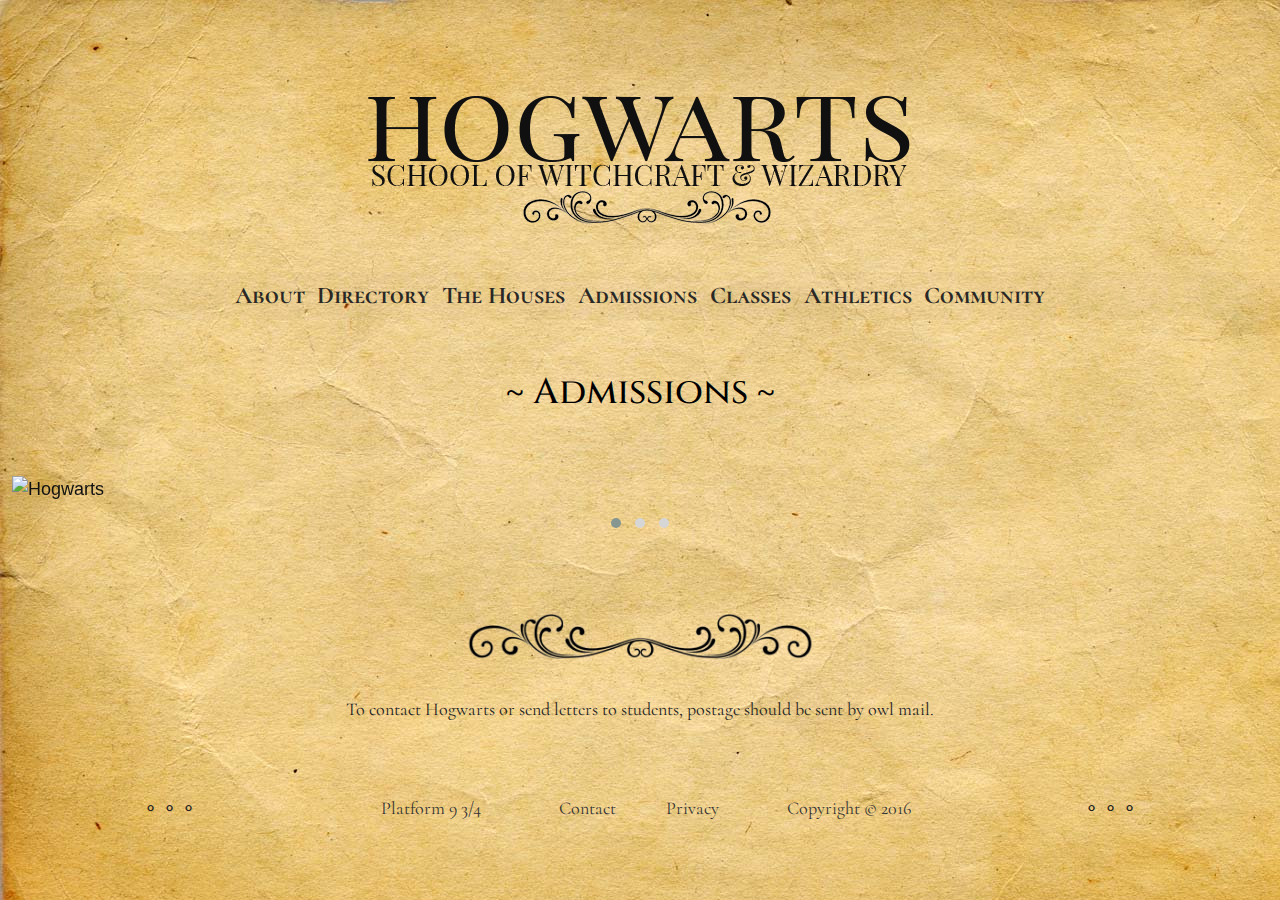
==== admissions.html @ 5a40ddf2 "Add files via upload" ====
<!DOCTYPE html>

<html lang="en">
<head>
  <!-- metadata -->
  <meta charset="utf-8">
  <meta name="viewport" content="width=device-width, initial-scale=1">

  <!-- page title -->
  <title>Hogwarts: Admissions</title>

  <!-- styles -->
  <link rel="stylesheet" href="css/odin-0.10.2.css">
  <link rel="stylesheet" href="css/main.css">
  <link rel="stylesheet" href="css/normalize.css">
  <link rel="stylesheet" href="css/owl.carousel.min.css">
  <link rel="stylesheet" href="css/owl.theme.default.min.css">
  <link href="https://fonts.googleapis.com/css?family=Cinzel|Cormorant|Cormorant+SC" rel="stylesheet">

  <style>
  body {
      background-image: url("img/parchment.jpg");
      background-color: #cccccc;
      background-attachment: fixed;
  }
  </style>

</head>

<body>

  <!-- start making your grid here -->
  <header>
    <div class="row">
      <div class="col-sm-12">
        <h1><a href="index.html"><img class="center" src="img/logo.png" alt="Hogwarts Logo"></a></h1>
      </div>
    </div>

    <div>
      <nav class="navbar center-horizontal navbar-slideout-md">
         <button class="menu-toggle" aria-label="Toggle navigation">&#9776;</button>

         <div class="navbar-menu">
           <a class="slideout-brand" href="#"></a>
           <button class="menu-dismiss" aria-label="Dismiss navigation">&times;</button>

           <ul>
             <li><a href="about.html">About</a></li>
             <li><a href="directory.html">Directory</a></li>
             <li><a href="houses.html">The Houses</a></li>
             <li><a href="#">Admissions</a></li>
             <li><a href="#">Classes</a></li>
             <li><a href="#">Athletics</a></li>
             <li><a href="#">Community</a></li>
           </ul>
         </div>
       </nav>
     </div>
  </header>

<main>

  <div class="row">
    <div class="col-sm-12">
      <h1>~ Admissions ~</h1>
    </div>
  </div>

  <div class="row hide-sm-down">
    <div class="col-sm-12">
      <div class="owl-carousel">
        <div class="item"><img src="img.jpg" alt="Hogwarts"></div>
        <div class="item"><img src="img/.jpg" alt="Student Being Sorted"></div>
        <div class="item"><img src="img/.jpg" alt="Headmaster Dumbledore's Office"></div>

      </div>
    </div>
  </div>

  <div class="row">
    <div class="col-sm-12">
    </div>
  </div>

  
</main>

<footer>

  <div class="row">
    <div class="col-sm-12">
    </div>

    <div class="col-sm-12">
      <img class="center resize" src="img/line.png" alt="Decorative Divider"
    </div>

  </div>

  <div class="row">
    <div class="col-sm-12">
      <p>To contact Hogwarts or send letters to students, postage should be sent by owl mail.</p>

    </div>
  </div>

  <div class="row">
    <div class="col-sm-12 col-md-3">
      <p> ⚬   ⚬   ⚬</p>
    </div>

    <div class="col-sm-12 col-md-2">
      <a href="#"><p class="heavy">Platform 9 3/4</p></a>
    </div>

    <div class="col-sm-12 col-md-1">
      <a href="#"><p class="heavy">Contact</p></a>
    </div>

    <div class="col-sm-12 col-md-1">
      <a href="#"><p class="heavy">Privacy</p></a>
    </div>

    <div class="col-sm-12 col-md-2">
      <p class="heavy">Copyright &copy; 2016</p>
    </div>

    <div class="col-sm-12 col-md-3">
      <p> ⚬   ⚬   ⚬</p>
    </div>
  </div>


</footer>

  <!-- include any javascript below this line -->
  <script src="https://code.jquery.com/jquery-2.2.4.js"></script>
  <script src="js/odin-0.7.1.js"></script>
  <script src="js/owl.carousel.min.js"></script>

  <script>
  $(document).ready(function() {
    $('.owl-carousel').owlCarousel({
        autoplay: true,
        autoplayTimeout: 4000,
        autoplayHoverPause: true,
        items : 1,
        loop : true,
        margin : 10,
        nav : false,
        dots: true
    })
   })
  </script>

</body>
</html>
---- css/odin-0.10.2.css ----
/*! odin-0.10.1.css | MIT License | https://github.com/joncoop/odin */
/* ==========================================================================
   Resets
   ========================================================================== */
/**
 * Set box-sizing to border-box for all elements.
 *
 * Technique from:
 * https://css-tricks.com/box-sizing/
 */
html, body {
  box-sizing: border-box;
  height: 100%;
}

*, *:before, *:after {
  box-sizing: inherit;
  /*  */
}

/**
 * Remove the margin on the body.
 */
body {
  margin: 0;
}

/* ==========================================================================
   The Grid
   ========================================================================== */
/**
 * The grid is based upon rows using flexbox.
 */
.row {
  display: flex;
  flex-direction: row;
  flex-wrap: wrap;
}

/**
 * Apply default stying to all elements in a row.
 *
 * This is a bit hackish. I'm assuming only columns will be direct decendants
 * of a row. This syntax just saves some typing.
 */
.row > * {
  padding: 12px;
  position: relative;
  width: 100%;
  /* why is this here? */
}

/**
 * Allow for gutters between columns to be adjusted.
 */
.row.gutter-default > * {
  padding: 12px;
}

.row.gutter-double > * {
  padding: 24px;
}

.row.gutter-none > * {
  padding: 0;
}

/**
 * Base column classes.
 */
.col-xs-1 {
  width: 8.333333%;
}

.col-xs-2 {
  width: 16.666666%;
}

.col-xs-3 {
  width: 25%;
}

.col-xs-4 {
  width: 33.333333%;
}

.col-xs-5 {
  width: 41.666666%;
}

.col-xs-6 {
  width: 50%;
}

.col-xs-7 {
  width: 58.333333%;
}

.col-xs-8 {
  width: 66.666666%;
}

.col-xs-9 {
  width: 75%;
}

.col-xs-10 {
  width: 83.333333%;
}

.col-xs-11 {
  width: 91.666666%;
}

.col-xs-12 {
  width: 100%;
}

/**
 * Responsive column classes for small viewports and up.
 */
@media (min-width: 480px) {
  .col-sm-1 {
    width: 8.333333%;
  }

  .col-sm-2 {
    width: 16.666666%;
  }

  .col-sm-3 {
    width: 25%;
  }

  .col-sm-4 {
    width: 33.333333%;
  }

  .col-sm-5 {
    width: 41.666666%;
  }

  .col-sm-6 {
    width: 50%;
  }

  .col-sm-7 {
    width: 58.333333%;
  }

  .col-sm-8 {
    width: 66.666666%;
  }

  .col-sm-9 {
    width: 75%;
  }

  .col-sm-10 {
    width: 83.333333%;
  }

  .col-sm-11 {
    width: 91.666666%;
  }

  .col-sm-12 {
    width: 100%;
  }
}
/**
 * Responsive column classes for medium viewports and up.
 */
@media (min-width: 720px) {
  .col-md-1 {
    width: 8.333333%;
  }

  .col-md-2 {
    width: 16.666666%;
  }

  .col-md-3 {
    width: 25%;
  }

  .col-md-4 {
    width: 33.333333%;
  }

  .col-md-5 {
    width: 41.666666%;
  }

  .col-md-6 {
    width: 50%;
  }

  .col-md-7 {
    width: 58.333333%;
  }

  .col-md-8 {
    width: 66.666666%;
  }

  .col-md-9 {
    width: 75%;
  }

  .col-md-10 {
    width: 83.333333%;
  }

  .col-md-11 {
    width: 91.666666%;
  }

  .col-md-12 {
    width: 100%;
  }
}
/**
 * Responsive column classes for large viewports and up.
 */
@media (min-width: 960px) {
  .col-lg-1 {
    width: 8.333333%;
  }

  .col-lg-2 {
    width: 16.666666%;
  }

  .col-lg-3 {
    width: 25%;
  }

  .col-lg-4 {
    width: 33.333333%;
  }

  .col-lg-5 {
    width: 41.666666%;
  }

  .col-lg-6 {
    width: 50%;
  }

  .col-lg-7 {
    width: 58.333333%;
  }

  .col-lg-8 {
    width: 66.666666%;
  }

  .col-lg-9 {
    width: 75%;
  }

  .col-lg-10 {
    width: 83.333333%;
  }

  .col-lg-11 {
    width: 91.666666%;
  }

  .col-lg-12 {
    width: 100%;
  }
}
/**
 * Reverse the order of columns within a row.
 */
.reverse {
  flex-direction: row-reverse;
  flex-wrap: wrap-reverse;
}

@media (max-width: 479px) {
  .reverse-xs {
    flex-direction: row-reverse;
    flex-wrap: wrap-reverse;
  }
}
@media (min-width: 480px) and (max-width: 719px) {
  .reverse-sm {
    flex-direction: row-reverse;
    flex-wrap: wrap-reverse;
  }
}
@media (min-width: 720px) and (max-width: 959px) {
  .reverse-md {
    flex-direction: row-reverse;
    flex-wrap: wrap-reverse;
  }
}
@media (min-width: 960px) {
  .reverse-lg {
    flex-direction: row-reverse;
    flex-wrap: wrap-reverse;
  }
}
/**
 * The .show-gridlines class can be applied to the body or any other element
 * that contains rows. Gridlines aren't intended to be applied to final layouts,
 * but they can be quite useful when creating the initial grid or debugging.
 */
.show-gridlines .row > * {
  border: 1px solid #bbb;
}

/* ==========================================================================
   Containers
   ========================================================================== */
/**
* Center container classes and give a little paddinn on the sides to keep
* content from touching the edge of small screens.
*/
.container-sm,
.container-md,
.container-lg,
.container-xl {
  margin: 0 auto;
  padding: 0 0.6rem;
}

/**
 * Fluid containers expand to the max-width if space is available. Otherwise,
 * they expand to the browser width.
 *
 * TODO: Create fixed-width responsive containers that snap to viewport
 *       breakpoints.
 */
.container-sm {
  max-width: 480px;
}

.container-md {
  max-width: 720px;
}

.container-lg {
  max-width: 960px;
}

.container-xl {
  max-width: 1200px;
}

/* ==========================================================================
   Navbar
   ========================================================================== */
.navbar {
  align-items: center;
  background-color: #d8dde2;
  display: flex;
  height: 3.0rem;
  justify-content: space-between;
  padding: 0.4rem;
}

.navbar-menu {
  display: flex;
  position: relative;
  z-index: 998;
  /* make sure the menu stays in front of all other content */
}

.navbar-spread {
  display: block;
  justify-content: space-around;
}

.navbar-spread .navbar-menu {
  display: block;
}

.navbar-spread .navbar-menu ul {
  display: flex;
  justify-content: space-around;
}

.navbar ul {
  display: flex;
  list-style: none;
  margin: 0;
  padding: 0;
}

.navbar li {
  padding: 0.4rem;
}

.navbar a:link,
.navbar a:visited {
  text-decoration: none;
}

.navbar a:hover,
.navbar a:active {
  text-decoration: underline;
}

.navbar-brand {
  color: #0f1113;
  font-size: 2.0rem;
  font-weight: 500;
  margin: 0 auto 0 0;
}

.menu-toggle {
  background-color: transparent;
  border: none;
  display: block;
  /* http://stackoverflow.com/questions/29930933/absolute-positioned-item-in-a-flex-container-still-gets-considered-as-item-in-ie */
  margin: 0 0.2rem 0 auto;
  padding: 0.2rem;
}

.menu-dismiss {
  background-color: transparent;
  border: none;
  color: #3a444e;
  display: block;
  font-size: 24px;
  margin: 0.2rem;
  right: 0;
  padding: 0.2rem;
  position: absolute;
  top: 0;
  z-index: 999;
  /* make sure this is higher than the navbar-menu */
}

.navbar-slideout .navbar-menu,
.navbar-slideout-xs .navbar-menu,
.navbar-slideout-sm .navbar-menu,
.navbar-slideout-md .navbar-menu,
.navbar-slideout-lg .navbar-menu,
.navbar-slideout-xl .navbar-menu {
  background-color: #d8dde2;
  display: block;
  height: 100%;
  left: -280px;
  opacity: 0.96;
  overflow: auto;
  position: fixed;
  top: 0;
  transition: 0.4s;
  width: 280px;
}

.navbar-slideout .navbar-menu ul,
.navbar-slideout-xs .navbar-menu ul,
.navbar-slideout-sm .navbar-menu ul,
.navbar-slideout-md .navbar-menu ul,
.navbar-slideout-lg .navbar-menu ul,
.navbar-slideout-xl .navbar-menu ul {
  flex-direction: column;
}

.navbar-slideout .menu-shown,
.navbar-slideout-xs .menu-shown,
.navbar-slideout-sm .menu-shown,
.navbar-slideout-md .menu-shown,
.navbar-slideout-lg .menu-shown,
.navbar-slideout-xl .menu-shown {
  left: 0;
  transition: 0.4s;
}

@media (min-width: 480px) {
  .navbar-slideout-sm .navbar-menu {
    background-color: transparent;
    height: auto;
    overflow: auto;
    position: static;
    width: auto;
  }

  .navbar-slideout-sm .navbar-menu ul {
    flex-direction: row;
  }

  .navbar-slideout-sm .menu-dismiss,
  .navbar-slideout-sm .menu-toggle {
    display: none;
  }
}
@media (min-width: 720px) {
  .navbar-slideout-md .navbar-menu {
    background-color: transparent;
    height: auto;
    overflow: auto;
    position: static;
    width: auto;
  }

  .navbar-slideout-md .navbar-menu ul {
    flex-direction: row;
  }

  .navbar-slideout-md .menu-dismiss,
  .navbar-slideout-md .menu-toggle {
    display: none;
  }
}
@media (min-width: 960px) {
  .navbar-slideout-lg .navbar-menu {
    background-color: transparent;
    height: auto;
    overflow: auto;
    position: static;
    width: auto;
  }

  .navbar-slideout-lg .navbar-menu ul {
    flex-direction: row;
  }

  .navbar-slideout-lg .menu-dismiss,
  .navbar-slideout-lg .menu-toggle {
    display: none;
  }
}
/* ==========================================================================
   Positioning
   ========================================================================== */
/**
 * Utilities for horizontally and vertically centering elements.
 */
.center-vertical,
.center-horizontal,
.push-left,
.push-right {
  display: flex;
}

.center-vertical {
  align-items: center;
}

.center-horizontal {
  justify-content: center;
}

/**
 * Push element to the right or left edge of other elements.
 */
.push-left {
  justify-content: flex-start;
}

.push-right {
  justify-content: flex-end;
}

/**
 * Position elements in the corners of other elements.
 */
.upper-left,
.upper-right,
.lower-right,
.lower-left {
  position: absolute;
}

.upper-left,
.gutter-default .upper-left {
  top: 12px;
  left: 12px;
}

.gutter-double .upper-left {
  top: 24px;
  left: 24px;
}

.gutter-none .upper-left {
  top: 0;
  left: 0;
}

.upper-right,
.gutter-default .upper-right {
  top: 12px;
  right: 12px;
}

.gutter-double .upper-right {
  top: 24px;
  right: 24px;
}

.gutter-none .upper-right {
  top: 0;
  right: 0;
}

.lower-right,
.gutter-default .lower-right {
  bottom: 12px;
  right: 12px;
}

.gutter-double .lower-right {
  bottom: 24px;
  right: 24px;
}

.gutter-none .lower-right {
  bottom: 0;
  right: 0;
}

.lower-left,
.gutter-default .lower-left {
  bottom: 12px;
  left: 12px;
}

.gutter-double .lower-left {
  bottom: 24px;
  left: 24px;
}

.gutter-none .lower-left {
  bottom: 0;
  left: 0;
}

/**
 * Utility classes for quicly applying floats to elements.
 */
.right {
  float: right;
  margin-left: 1.2rem;
  margin-bottom: 1.2rem;
}

.left {
  float: left;
  margin-right: 1.2rem;
  margin-bottom: 1.2rem;
}

.clear {
  clear: both;
}

/**
 * Center inline elements such as images.
 */
.center {
  display: block;
  margin: 0 auto;
}

/**
 * Text alignment utilities.
 */
.text-left {
  text-align: left;
}

.text-right {
  text-align: right;
}

.text-center {
  text-align: center;
}

.text-justify {
  text-align: justify;
}

/* ==========================================================================
   Responsive Utilities
   ========================================================================== */
/**
 * Images, iframes, and video elements are responsive by default.
 *
 * TODO: Write classes that constrain responsive video and iframes to a fixed
 *       aspect ratio.
 */
img,
iframe,
video {
  max-width: 100%;
}

/**
 * Hide content based on viewport
 *
 * The .hidden-*-down classes hide the element when the viewport is at the given
 * breakpoint or smaller. For example, .hidden-sm-down hides an element on small,
 * and extra-small viewports.
 *
 * The .hidden-*-up classes hide the element when the viewport is at the given
 * breakpoint or wider.
 */
@media (max-width: 479px) {
  .hide-xs-down {
    display: none;
  }
}
@media (max-width: 719px) {
  .hide-sm-down {
    display: none;
  }
}
@media (max-width: 959px) {
  .hide-md-down {
    display: none;
  }
}
@media (min-width: 480px) {
  .hide-sm-up {
    display: none;
  }
}
@media (min-width: 720px) {
  .hide-md-up {
    display: none;
  }
}
@media (min-width: 960px) {
  .hide-lg-up {
    display: none;
  }
}
/* ==========================================================================
   Typography
   ========================================================================== */
/**
 * Apply default body styles.
 */
body {
  background-color: #fdfdfd;
  color: #111;
  font-family: "Helvetica Neue", Helvetica, Arial, sans-serif;
  font-size: 18px;
  font-weight: 400;
  line-height: 1.5;
}

/**
 * Apply default heading styles.
 */
h1,
h2,
h3,
h4,
h5,
h6 {
  color: #3a444e;
  font-weight: 500;
  margin-top: 0rem;
}

h1 {
  font-size: 4.0rem;
  line-height: 4.5rem;
  margin-bottom: 1.5rem;
}

h2 {
  font-size: 2.555rem;
  line-height: 3.25rem;
  margin-bottom: 1.75rem;
}

h3 {
  font-size: 2.0rem;
  line-height: 2.5rem;
  margin-bottom: 1.5rem;
}

h4 {
  font-size: 1.555rem;
  line-height: 2.0rem;
  margin-bottom: 1.0rem;
}

h5 {
  font-size: 1.333rem;
  line-height: 1.75rem;
  margin-bottom: 1.25rem;
}

h6 {
  font-size: 1.111rem;
  line-height: 1.75rem;
  margin-bottom: 1.25rem;
}

/**
 * Set vertical spacing for non-heading text elements.
 */
p,
ul,
ol,
pre,
table,
blockquote {
  margin-top: 0rem;
  margin-bottom: 1.5rem;
}

ul ul,
ol ol,
ul ol,
ol ul {
  margin-top: 0rem;
  margin-bottom: 0rem;
}

sub,
sup {
  line-height: 0;
  position: relative;
  vertical-align: baseline;
}

sup {
  top: -0.5em;
}

sub {
  bottom: -0.25em;
}

/**
 * Make sure list indentation is consistent with other spacing.
 */
ol,
ul {
  margin-left: 18.0045px;
  padding-left: 24px;
}

/**
 * Style blockquotes and citations.
 */
blockquote {
  border-left: 6px solid #d8dde2;
  font-size: 1.333rem;
  line-height: 1.75rem;
  margin-left: 24px;
  padding-left: 12px;
}

blockquote p:last-of-type {
  margin-bottom: 0.5rem;
}

blockquote cite {
  color: #678;
  display: block;
  font-size: 1.0rem;
  font-style: italic;
}

blockquote cite::before {
  content: "\2014 ";
  margin-right: 0.4rem;
  white-space: pre;
}

/**
 * Make the weight of bold text relative to the base font-weight.
 *
 * In all likelihood this has no effect, but it might if a very light base
 * font-weight is used.
 */
b,
strong {
  font-weight: bolder;
}

/**
 * Make sure small text is rendered the same in all browsers.
 */
small {
  font-size: 80%;
}

/**
 * Set the highlight color.
 */
mark {
  background-color: #ff8;
}

/**
 * Get the code and code-like elements.
 */
code,
kbd,
samp {
  color: #678;
  font-family: monospace;
  font-size: 1.0em;
}

/**
 * Utilities for de-emphasizing text.
 */
.light {
  color: #678;
}

/* ==========================================================================
   Images
   ========================================================================== */
/**
 * Remove the border on linked images in IE.
 */
img {
  border-style: none;
}

/**
 * Helper classes allow for rounded and circle images.
 *
 * These image styles can be used on elements other than images.
 */
.rounded {
  border-radius: 0.4rem;
}

.circle {
  border-radius: 50%;
}

/* ==========================================================================
   Tables
   ========================================================================== */
/**
 * Just a little basic table styling. Nothing too fancy.
 */
table.table-basic {
  border-collapse: collapse;
  color: #0f1113;
}

table.table-basic caption {
  color: #0f1113;
  font-size: 1.333rem;
  font-weight: 500;
  padding: 0.4rem;
  text-align: center;
}

table.table-basic tfoot {
  color: #3a444e;
  font-size: 0.85rem;
  font-style: italic;
}

table.table-basic tbody tr {
  border-bottom: 1px solid #d8dde2;
}

table.table-basic td,
table.table-basic th {
  padding: 0.4rem 0.6rem;
}

table.table-basic th {
  border-bottom: 1px solid #678;
  border-top: 1px solid #678;
  color: #3a444e;
  font-weight: 500;
}

/**
 * Make tables responsive.
 *
 * Technique from:
 * http://allthingssmitty.com/2016/10/03/responsive-table-layout/
 */
table.table-stack {
  width: 100%;
}

table.table-stack thead {
  border: none;
  clip: rect(0 0 0 0);
  height: 1px;
  margin: -1px;
  overflow: hidden;
  padding: 0;
  position: absolute !important;
  width: 1px;
}

table.table-stack tbody tr {
  border: 1px solid #9eaab6;
  display: block;
  margin-bottom: 0.4rem;
  padding: 0.4rem;
}

table.table-stack td {
  display: block;
  text-align: right;
}

table.table-stack td:before {
  content: attr(aria-label);
  float: left;
  font-weight: 500;
  color: #3a444e;
}

table.table-stack tfoot td {
  display: block;
  text-align: left;
}

@media (max-width: 479px) {
  table.table-stack-xs {
    width: 100%;
  }

  table.table-stack-xs thead {
    border: none;
    clip: rect(0 0 0 0);
    height: 1px;
    margin: -1px;
    overflow: hidden;
    padding: 0;
    position: absolute !important;
    width: 1px;
  }

  table.table-stack-xs tbody tr {
    border: 1px solid #9eaab6;
    display: block;
    margin-bottom: 0.4rem;
    padding: 0.4rem;
  }

  table.table-stack-xs td {
    display: block;
    text-align: right;
  }

  table.table-stack-xs td:before {
    content: attr(aria-label);
    float: left;
    font-weight: 500;
    color: #3a444e;
  }

  table.table-stack-xs tfoot td {
    display: block;
    text-align: left;
  }
}
@media (max-width: 719px) {
  table.table-stack-sm {
    width: 100%;
  }

  table.table-stack-sm thead {
    border: none;
    clip: rect(0 0 0 0);
    height: 1px;
    margin: -1px;
    overflow: hidden;
    padding: 0;
    position: absolute !important;
    width: 1px;
  }

  table.table-stack-sm tbody tr {
    border: 1px solid #9eaab6;
    display: block;
    margin-bottom: 0.4rem;
    padding: 0.4rem;
  }

  table.table-stack-sm td {
    display: block;
    text-align: right;
  }

  table.table-stack-sm td:before {
    content: attr(aria-label);
    float: left;
    font-weight: 500;
    color: #3a444e;
  }

  table.table-stack-sm tfoot td {
    display: block;
    text-align: left;
  }
}
@media (max-width: 959px) {
  table.table-stack-md {
    width: 100%;
  }

  table.table-stack-md thead {
    border: none;
    clip: rect(0 0 0 0);
    height: 1px;
    margin: -1px;
    overflow: hidden;
    padding: 0;
    position: absolute !important;
    width: 1px;
  }

  table.table-stack-md tbody tr {
    border: 1px solid #9eaab6;
    display: block;
    margin-bottom: 0.4rem;
    padding: 0.4rem;
  }

  table.table-stack-md td {
    display: block;
    text-align: right;
  }

  table.table-stack-md td:before {
    content: attr(aria-label);
    float: left;
    font-weight: 500;
    color: #3a444e;
  }

  table.table-stack-md tfoot td {
    display: block;
    text-align: left;
  }
}
/**
 * Utility classes to shade table rows.
 */
table.shade-even-rows tbody tr:nth-child(even) {
  background-color: #d8dde2;
}

table.shade-odd-rows tbody tr:nth-child(odd) {
  background-color: #d8dde2;
}

/* ==========================================================================
   Buttons
   ========================================================================== */
.button-primary,
.button-secondary,
.button-info,
.button-success,
.button-warning,
.button-danger,
input[type="button"].button-primary,
input[type="button"].button-secondary,
input[type="button"].button-info,
input[type="button"].button-success,
input[type="button"].button-danger,
input[type="button"].button-warning,
input[type="submit"].button-primary,
input[type="submit"].button-secondary,
input[type="submit"].button-info,
input[type="submit"].button-success,
input[type="submit"].button-danger,
input[type="submit"].button-warning {
  border-radius: 3px;
  display: inline-block;
  font-family: "Helvetica Neue", Helvetica, Arial, sans-serif;
  font-size: 18px;
  line-height: 1.0;
  margin: 0.3rem 0;
  outline: 0;
  padding: 0.6rem;
  text-decoration: none;
  vertical-align: middle;
}

.button-primary:focus,
.button-secondary:focus,
.button-info:focus,
.button-success:focus,
.button-warning:focus,
.button-danger:focus,
input[type="button"].button-primary:focus,
input[type="button"].button-secondary:focus,
input[type="button"].button-info:focus,
input[type="button"].button-success:focus,
input[type="button"].button-danger:focus,
input[type="button"].button-warning:focus,
input[type="submit"].button-primary:focus,
input[type="submit"].button-secondary:focus,
input[type="submit"].button-info:focus,
input[type="submit"].button-success:focus,
input[type="submit"].button-danger:focus,
input[type="submit"].button-warning:focus {
  box-shadow: 0 0 6px #678;
}

.button-primary:disabled,
.button-secondary:disabled,
.button-info:disabled,
.button-success:disabled,
.button-warning:disabled,
.button-danger:disabled,
input[type="button"]:disabled,
input[type="submit"]:disabled {
  color: #f2f2f2;
  cursor: not-allowed;
}

.button-primary,
.button-info,
.button-success,
.button-warning,
.button-danger {
  border: none;
  color: #FFF;
}

.button-primary {
  background-color: #678;
}

.button-primary:hover {
  background-color: #5b6a79;
}

.button-primary:disabled {
  background-color: #9eaab6;
}

.button-secondary {
  background-color: #FFF;
  border: 1px solid #9eaab6;
  color: #3a444e;
}

.button-secondary:hover {
  background-color: #f2f2f2;
}

.button-secondary:disabled {
  background-color: #FFF;
  color: #9eaab6;
}

.button-info {
  background-color: #5be;
}

.button-info:hover {
  background-color: #3eb2ec;
}

.button-info:disabled {
  background-color: #b2e0f7;
}

.button-success {
  background-color: #2c5;
}

.button-success:hover {
  background-color: #1eb64c;
}

.button-success:disabled {
  background-color: #6de792;
}

.button-warning {
  background-color: #d82;
}

.button-warning:hover {
  background-color: #c77a1f;
}

.button-warning:disabled {
  background-color: #ebb87a;
}

.button-danger {
  background-color: #c00;
}

.button-danger:hover {
  background-color: #b30000;
}

.button-danger:disabled {
  background-color: #ff6666;
}

.button-sm {
  font-size: 0.8rem;
  padding: 0.2rem;
}

.button-lg {
  font-size: 2.0rem;
  padding: 0.8rem;
}

/* ==========================================================================
   Forms
   ========================================================================== */
/**
 * Basic form styling.
 *
 * Nothing fancy here. Mostly just making sure styling is consistent across
 * browsers.
 */
.form-basic input,
.form-basic select,
.form-basic textarea {
  background-color: #FFF;
  border: 1px solid #9eaab6;
  color: #0f1113;
  display: inline-block;
  margin: 0.3rem 0;
  padding: 0.2rem;
  vertical-align: middle;
}

.form-basic input[type="checkbox"],
.form-basic input[type="radio"] {
  background-color: transparent;
  margin: 0.3rem 0.3rem 0.3rem 0;
  padding: 0;
}

.form-basic textarea {
  min-height: 6.0rem;
  resize: vertical;
  vertical-align: top;
}

.form-basic input:focus,
.form-basic select:focus,
.form-basic textarea:focus {
  box-shadow: 0 0 6px #678;
  outline: 0;
}

.form-basic input[type="radio"]:focus,
.form-basic input[type="checkbox"]:focus {
  outline: 1px solid #9eaab6;
}

.form-basic input[disabled],
.form-basic select[disabled],
.form-basic textarea[disabled] {
  cursor: not-allowed;
  background-color: #d8dde2;
}

.form-basic input[readonly],
.form-basic select[readonly],
.form-basic textarea[readonly] {
  cursor: not-allowed;
  background-color: #d8dde2;
}

.form-basic input:focus:invalid,
.form-basic textarea:focus:invalid,
.form-basic select:focus:invalid {
  border-color: #a00;
  color: #a00;
}

.form-basic input[type="file"]:focus:invalid:focus {
  outline-color: #a00;
}

.form-basic label {
  margin: 0.3rem 0.3rem 0.3rem 0;
}

.form-basic fieldset {
  border: 0;
  margin: 0;
  padding: 0;
}

.form-basic legend {
  border-bottom: 1px solid #9eaab6;
  color: #3a444e;
  display: block;
  font-weight: 500;
  padding: 0.4em 0;
  margin-bottom: 0.4em;
  width: 100%;
}

/**
 * Wide form elements expand to 100% of their container width.
 */
.form-wide input,
.form-wide select,
.form-wide textarea,
.form-wide label {
  display: block;
  width: 100%;
}

.form-wide input[type="checkbox"],
.form-wide input[type="radio"] {
  width: auto;
}

/**
 * Forcing form elemnts to block can make nice stacked forms.
 */
.form-stack input,
.form-stack select,
.form-stack textarea,
.form-stack label {
  display: block;
}

.form-stack input[type="checkbox"],
.form-stack input[type="radio"] {
  display: inline-block;
}

.form-stack input,
.form-stack select,
.form-stack textarea {
  margin-bottom: 0.8rem;
}

/**
 * Utility for giving additional instructions for form fields.
 */
.form-hint {
  color: #678;
  font-size: 0.8rem;
  font-style: italic;
}

/* ==========================================================================
   Callouts
   ========================================================================== */
/**
 * General callout structure. This class should not be used.
 */
.callout, .callout-default, .callout-primary, .callout-info, .callout-success, .callout-warning, .callout-danger {
  border-radius: 0.4rem;
  color: #0f1113;
  padding: 0.8rem;
  margin-bottom: 1.5rem;
}

/**
 * Various callout styles.
 */
.callout-default {
  background-color: #FFF;
  border: 1px solid #9eaab6;
}

.callout-primary {
  background-color: #bbc4cc;
  border-color: #9eaab6;
}

.callout-info {
  background-color: #b2e0f7;
  border-color: #83cef3;
}

.callout-success {
  background-color: #83eaa2;
  border-color: #57e381;
}

.callout-warning {
  border-color: #e7ac64;
  background-color: #eec491;
}

.callout-danger {
  background-color: #ff8080;
  border-color: #ff4d4d;
}

/* All heading levels in callouts are styled the same. */
.callout-default h1,
.callout-default h2,
.callout-default h3,
.callout-default h4,
.callout-default h5,
.callout-default h6,
.callout-primary h1,
.callout-primary h2,
.callout-primary h3,
.callout-primary h4,
.callout-primary h5,
.callout-primary h6,
.callout-success h1,
.callout-success h2,
.callout-success h3,
.callout-success h4,
.callout-success h5,
.callout-success h6,
.callout-info h1,
.callout-info h2,
.callout-info h3,
.callout-info h4,
.callout-info h5,
.callout-info h6,
.callout-warning h1,
.callout-warning h2,
.callout-warning h3,
.callout-warning h4,
.callout-warning h5,
.callout-warning h6,
.callout-danger h1,
.callout-danger h2,
.callout-danger h3,
.callout-danger h4,
.callout-danger h5,
.callout-danger h6 {
  color: #3a444e;
  font-size: 1.555rem;
  font-weight: 700;
  margin-bottom: 0.8rem;
}

/* Tighten up callout paragraph spacing. */
.callout-default p,
.callout-primary p,
.callout-info p,
.callout-success p,
.callout-warning p,
.callout-danger p {
  margin-bottom: 0.8rem;
}

.callout-default p:last-child,
.callout-primary p:last-child,
.callout-info p:last-child,
.callout-success p:last-child,
.callout-warning p:last-child,
.callout-danger p:last-child {
  margin-bottom: 0;
}
---- css/main.css ----
/*** sectioning elements ***/

body  {
    cursor: url('http://www.rw-designer.com/cursor-extern.php?id=26747'), default;
}

body.table {
    cursor: url('http://www.rw-designer.com/cursor-extern.php?id=26747'), default;
    max-width: 100%;
    padding: 7px;
}
header {

}

main {

}

footer {

}

nav {

}

@media screen and (max-device-width: 480px) {
h1 { font-size: 30px;}

}

/*======================
      ODIN OVERRIDE
======================*/

/*navbar*/

.navbar {
    background-color: rgba(0, 0, 0, 0.02)
}

.navbar-menu a:link,
.navbar-menu a:visited {
    color: #222;
    font-family: 'Cormorant SC', serif;
    font-weight: bold;
    font-size: 24px;
    text-align: center;
}

.navbar-menu a:hover,
.navbar-menu a:active {
    border-bottom: 2px solid #000;
    text-decoration: none;
    font-weight: bold;
    font-size: 24px;
    text-align: center;
}

section {

}

aside {

}


/**** content styles ***/

h1 {
    text-align: center;
    font-family: 'Cinzel', serif;
    color: #000;
    font-size: 45px;

}

h2 {
    text-align: center;
    font-family: 'Cinzel', serif;
    color: #000;
    font-size: 40px;
}

h3 {
    text-align: center;
    font-family: 'Cormorant SC', serif;
    color: #000;
    font-size: 25px;
}

h4 {
    text-align: center;
    font-family: 'Cinzel', serif;
    color: #000;
    font-size: 34px;
}

h5 {
    text-align: center;
    color: #000;
}

h6 {
    text-align: center;
    color: #000;
}

p {
    text-align: center;
    font-family: 'Cormorant', serif;
    color: #222;
}

p.heavy {
    text-align: center;
    font-family: 'Cormorant', serif;
    color: #333;
    font-weight: 400;
}

blockquote {

}

ol {

}

ul {

}


li {

}

li a {

}

li a:hover {

}

div.bg{
    background-image: url('../img/parchment.jpg');
    width:1351px;
    height:649px;
}

caption {
    text-align: center;
    font-family: 'Cormorant SC', serif;
    font-size: 60px;
    font-weight: 1000;
}
table {
    margin: 0 auto;
    width: 390px;
}

table.directory {
    margin: 0 auto;
    width: 980px;
    border-collapse: collapse;

}

tr {
    text-align: center;
    font-family: 'Cormorant SC', serif;
    font-weight: 900;
}

tr.directory {
    text-align: center;
    font-family: 'Cormorant SC', serif;
    font-weight: 900;
    border: 1px solid #000;
}
th {
    text-align: center;
    font-family: 'Cormorant SC', serif;
    font-weight: 900;
}

th.directory {
    padding: 5px;
    text-align: center;
    font-family: 'Cormorant SC', serif;
    font-weight: 900;
    font-size: 23px;
}

td {
    text-align: center;
    font-family: 'Cormorant SC', serif;
    font-weight: 500;
}

td.directory {
    text-align: center;
    font-family: 'Cormorant SC', serif;
    font-weight: 590;
    padding: 6px;
    font-size: 19px;
}

@media (max-width: 650px) {
  table.directory {
    width: 100%;
  }

  thead {
    display: none;
  }

  tr.directory {
    display: block;
    margin: 6px 0;
  }

  td.directory {
    display: block;
    text-align: right;
  }

  td::before {
    content: attr(aria-label);
    float: left;
    font-weight: bold;
  }

}

/*** image styles ***/

img  {

}

img.re {
    width:400px;
    display: block;
    margin: 0 auto;
    padding: 10px;
}

img.resize {
    width:350px;
    height: auto;
}
img.center {
    display: block;
    margin: 0 auto;
}

img.margin {
    margin: 12px;
}


/*** link styles ***/
a:link,
a:visited {
  color: #555;
  text-decoration: none;
  cursor: url('http://www.rw-designer.com/cursor-extern.php?id=26747'), auto;
}

a:hover,
a:active {
  font-weight: bold;
  border-bottom: 1px solid #000;
  text-decoration: none;
  cursor: url('http://www.rw-designer.com/cursor-extern.php?id=26747'), auto;
}
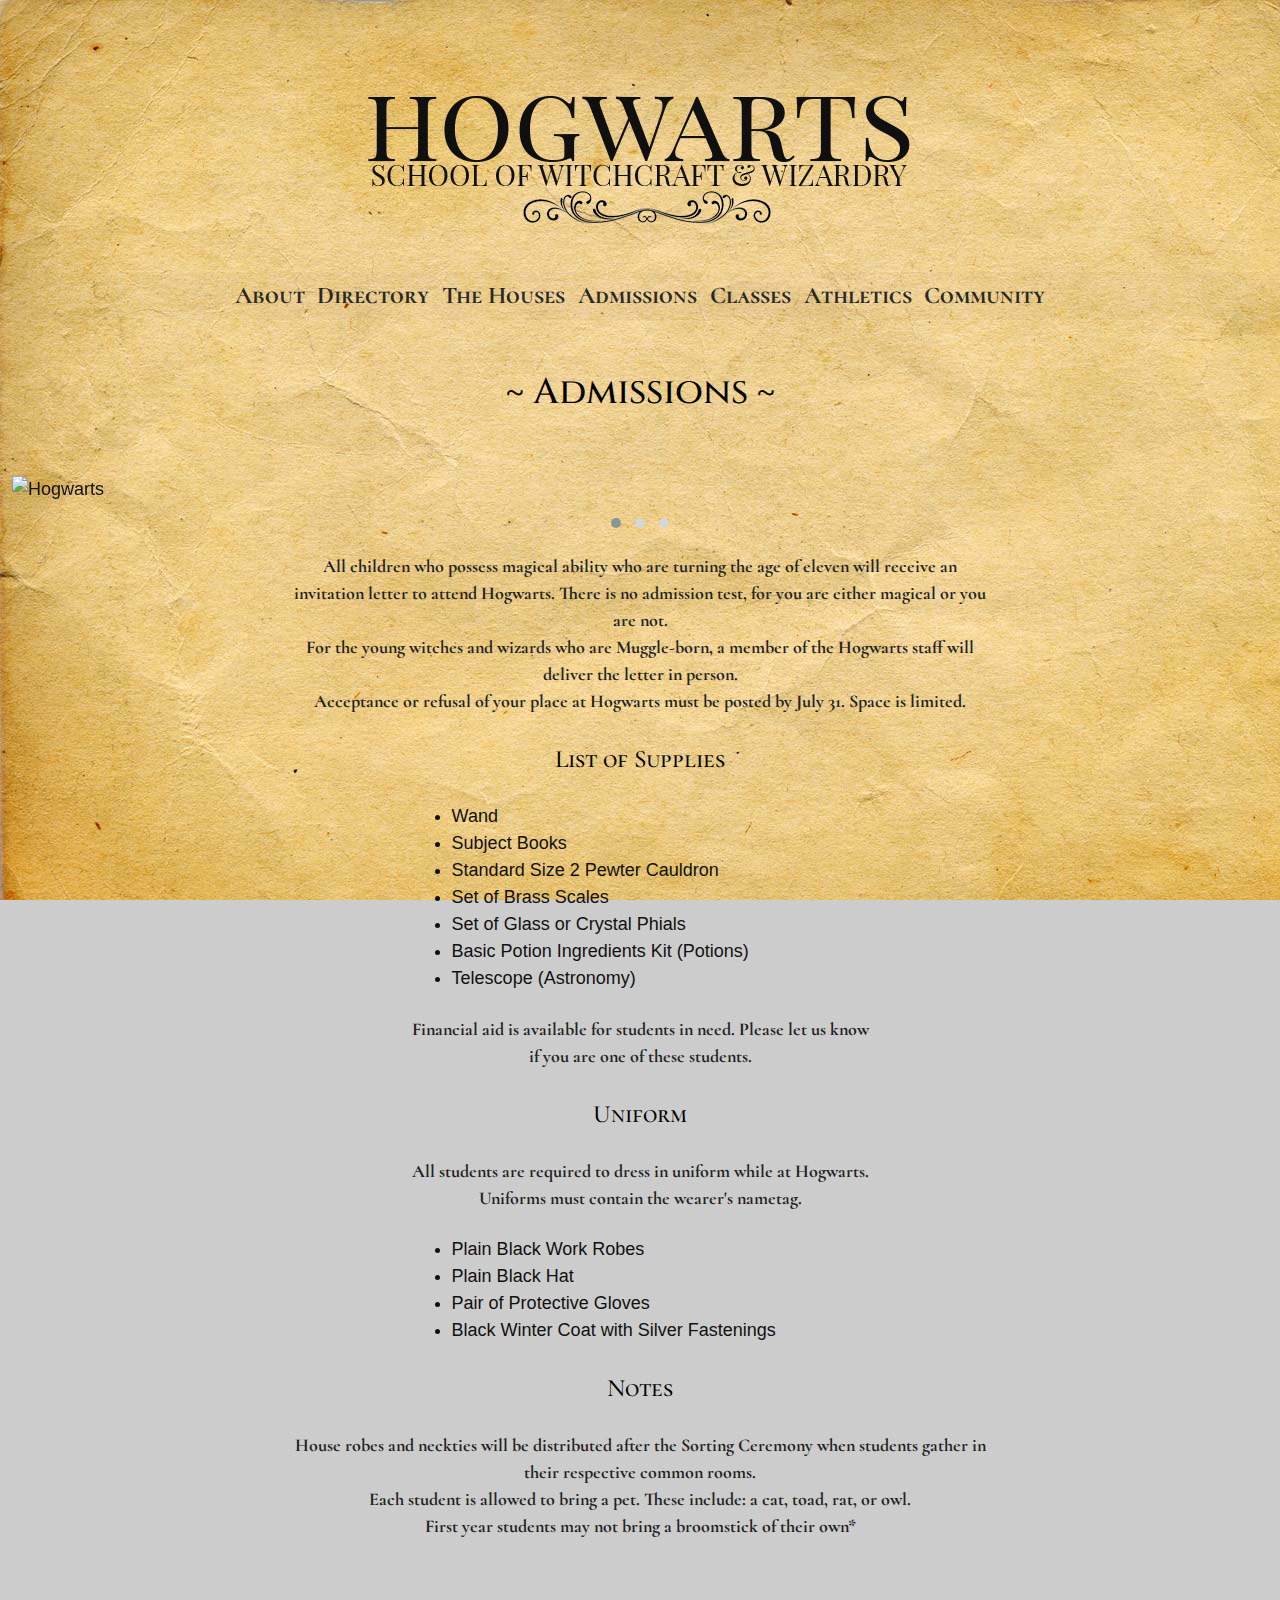
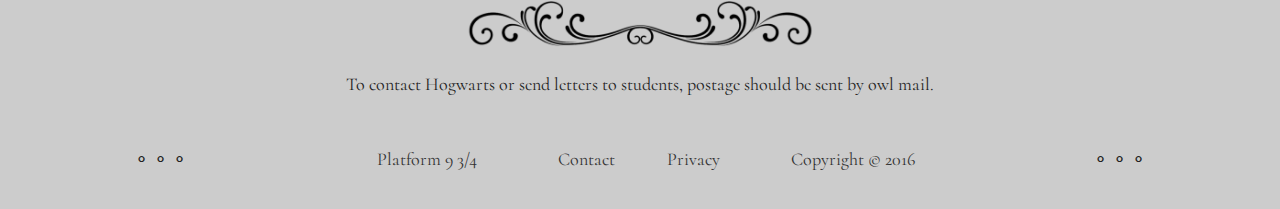
==== commit 0fc4e9c2: "Add files via upload" ====
--- a/admissions.html
+++ b/admissions.html
@@ -79,11 +79,58 @@
   </div>
 
   <div class="row">
-    <div class="col-sm-12">
-    </div>
-  </div>
-
-  
+    <div class="col-sm-12 container-md">
+      <p><b>
+        All children who possess magical ability who are turning the age of eleven will receive an invitation letter to attend Hogwarts. There is no admission test, for you are either magical or you are not.
+        <br>For the young witches and wizards who are Muggle-born, a member of the Hogwarts staff will deliver the letter in person.</br>
+        Acceptance or refusal of your place at Hogwarts must be posted by July 31. Space is limited.
+      </b></p>
+    </div>
+  </div>
+
+  <div class="row">
+    <div class="col-sm-12 container-sm">
+      <h3>List of Supplies</h3>
+      <ul>
+        <li class="list">Wand</li>
+        <li class="list">Subject Books</li>
+        <li class="list">Standard Size 2 Pewter Cauldron</li>
+        <li class="list">Set of Brass Scales</li>
+        <li class="list">Set of Glass or Crystal Phials</li>
+        <li class="list">Basic Potion Ingredients Kit (Potions)</li>
+        <li class="list">Telescope (Astronomy)</li>
+      </ul>
+      <p><b>Financial aid is available for students in need. Please let us know if you are one of these students.</b></p>
+    </div>
+  </div>
+
+  <div class="row">
+    <div class="col-sm-12 container-sm">
+      <h3>Uniform</h3>
+      <p><b>
+        All students are required to dress in uniform while at Hogwarts.
+        <br>Uniforms must contain the wearer's nametag.<br>
+      </b></p>
+      <ul>
+        <li class="list">Plain Black Work Robes</li>
+        <li class="list">Plain Black Hat</li>
+        <li class="list">Pair of Protective Gloves</li>
+        <li class="list">Black Winter Coat with Silver Fastenings</li>
+      </ul>
+    </div>
+  </div>
+
+  <div class="row">
+    <div class="col-sm-12 container-md">
+      <h3>Notes</h3>
+      <p><b>
+        House robes and neckties will be distributed after the Sorting Ceremony when students gather in their respective common rooms.
+        <br>Each student is allowed to bring a pet. These include: a cat, toad, rat, or owl.</br>
+        First year students may not bring a broomstick of their own*
+      </b></p>
+    </div>
+  </div>
+
 </main>
 
 <footer>
@@ -93,7 +140,7 @@
     </div>
 
     <div class="col-sm-12">
-      <img class="center resize" src="img/line.png" alt="Decorative Divider"
+      <img class="center resize" src="img/line.png" alt="Decorative Divider">
     </div>
 
   </div>
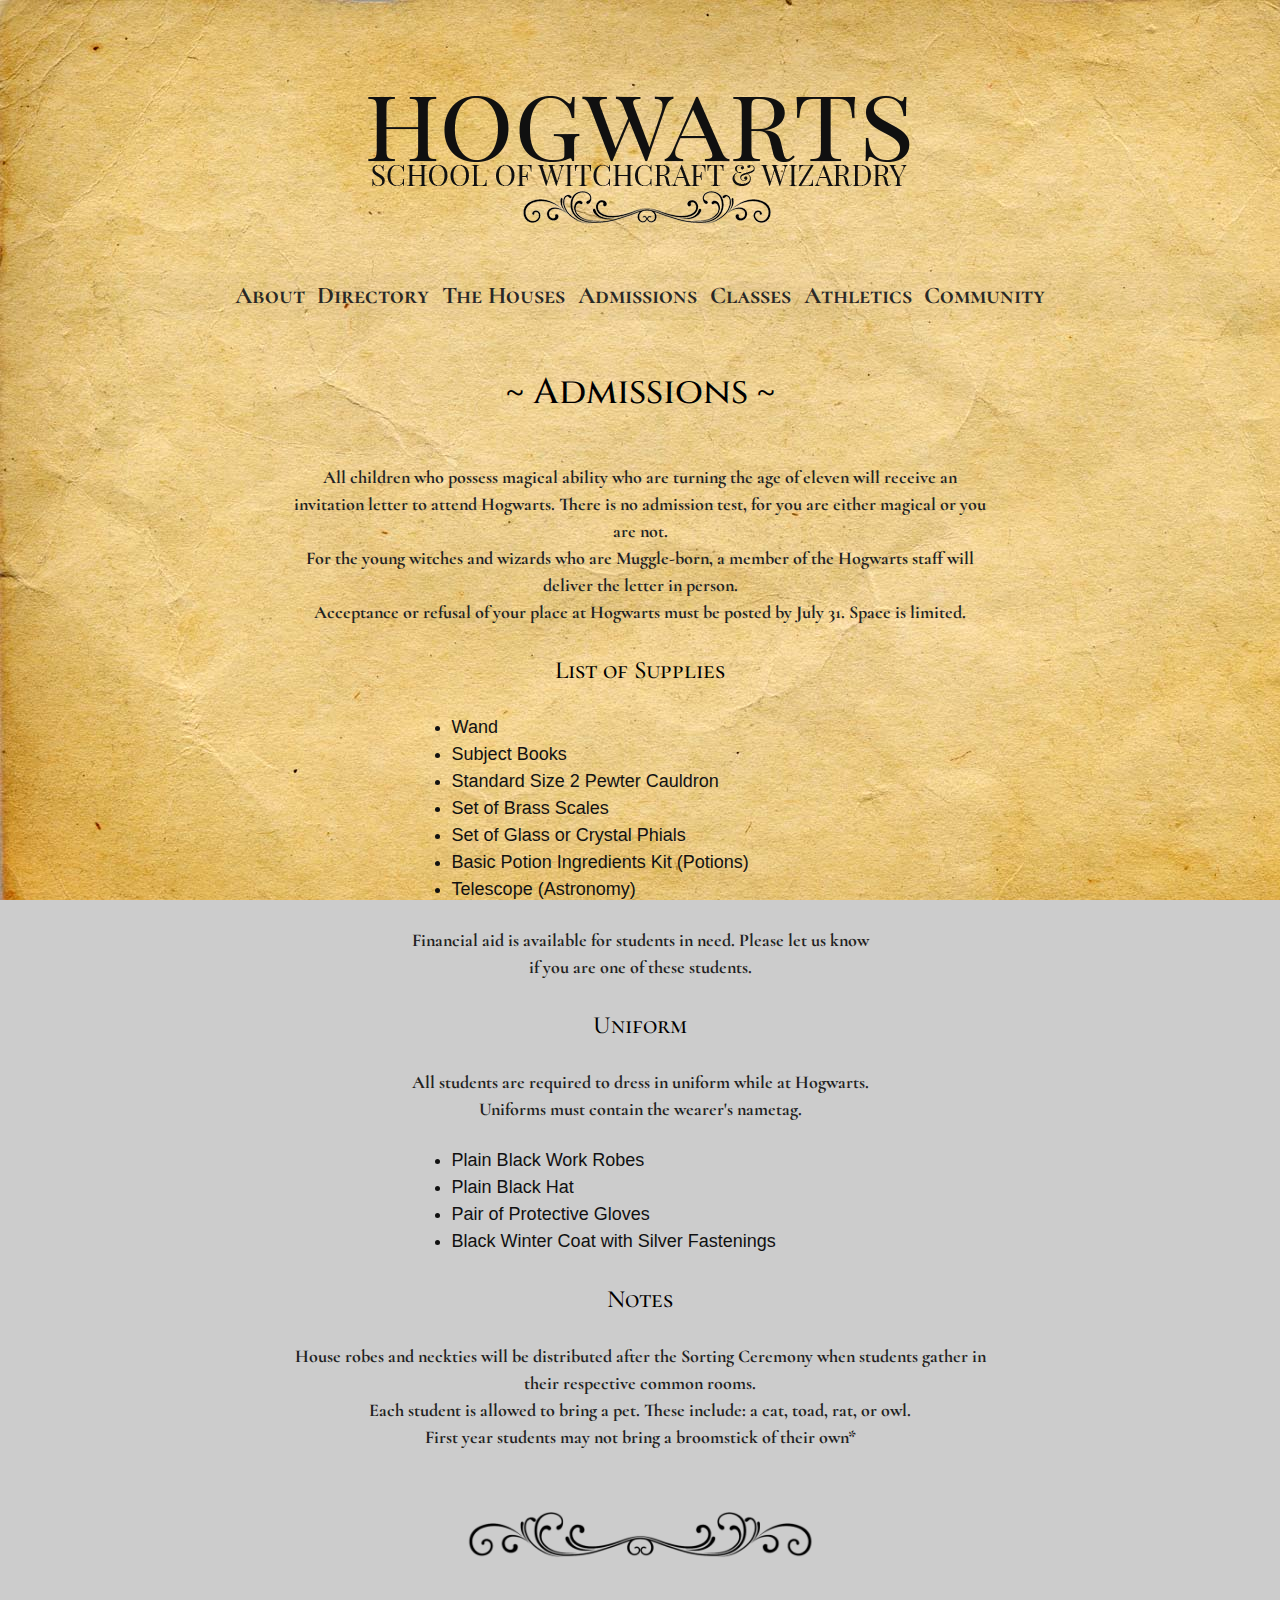
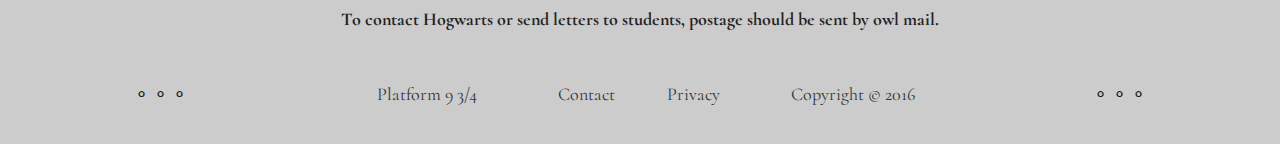
==== commit 52a04c31: "Add files via upload" ====
--- a/admissions.html
+++ b/admissions.html
@@ -67,17 +67,6 @@
     </div>
   </div>
 
-  <div class="row hide-sm-down">
-    <div class="col-sm-12">
-      <div class="owl-carousel">
-        <div class="item"><img src="img.jpg" alt="Hogwarts"></div>
-        <div class="item"><img src="img/.jpg" alt="Student Being Sorted"></div>
-        <div class="item"><img src="img/.jpg" alt="Headmaster Dumbledore's Office"></div>
-
-      </div>
-    </div>
-  </div>
-
   <div class="row">
     <div class="col-sm-12 container-md">
       <p><b>
@@ -143,11 +132,13 @@
       <img class="center resize" src="img/line.png" alt="Decorative Divider">
     </div>
 
+    <div class="col-sm-12">
+      </div>
   </div>
 
   <div class="row">
     <div class="col-sm-12">
-      <p>To contact Hogwarts or send letters to students, postage should be sent by owl mail.</p>
+      <p><b>To contact Hogwarts or send letters to students, postage should be sent by owl mail.</b></p>
 
     </div>
   </div>
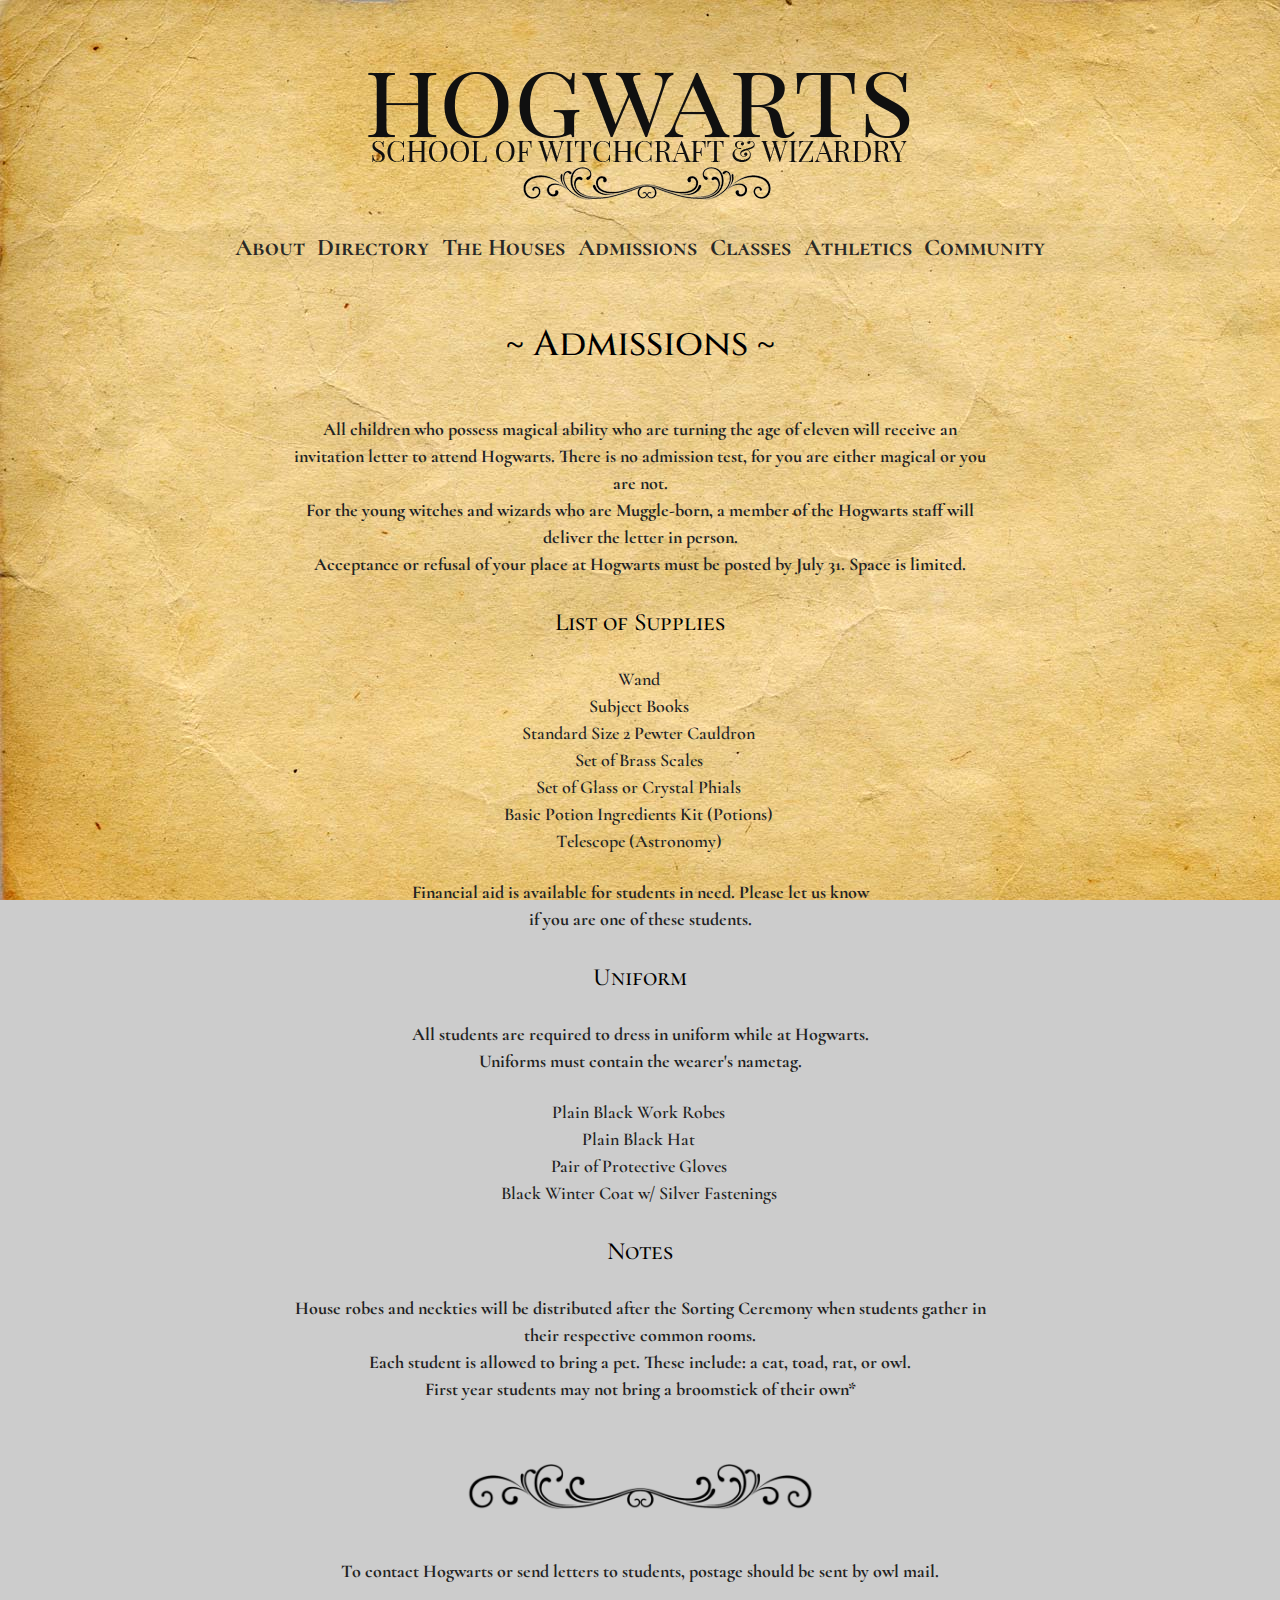
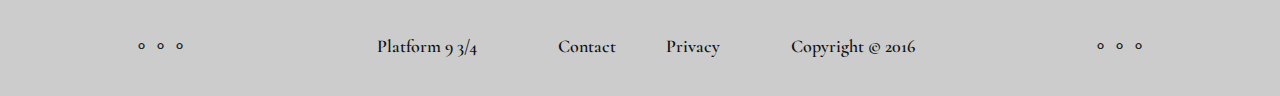
==== commit 84f80434: "Add files via upload" ====
--- a/admissions.html
+++ b/admissions.html
@@ -33,7 +33,7 @@
   <header>
     <div class="row">
       <div class="col-sm-12">
-        <h1><a href="index.html"><img class="center" src="img/logo.png" alt="Hogwarts Logo"></a></h1>
+        <a href="index.html"><img class="center" src="img/logo.png" alt="Hogwarts Logo"></a>
       </div>
     </div>
 
@@ -49,10 +49,10 @@
              <li><a href="about.html">About</a></li>
              <li><a href="directory.html">Directory</a></li>
              <li><a href="houses.html">The Houses</a></li>
-             <li><a href="#">Admissions</a></li>
-             <li><a href="#">Classes</a></li>
-             <li><a href="#">Athletics</a></li>
-             <li><a href="#">Community</a></li>
+             <li><a href="admissions.html">Admissions</a></li>
+             <li><a href="classes.html">Classes</a></li>
+             <li><a href="athletics.html">Athletics</a></li>
+             <li><a href="community.html">Community</a></li>
            </ul>
          </div>
        </nav>
@@ -63,7 +63,7 @@
 
   <div class="row">
     <div class="col-sm-12">
-      <h1>~ Admissions ~</h1>
+      <h1> Admissions </h1>
     </div>
   </div>
 
@@ -79,7 +79,7 @@
 
   <div class="row">
     <div class="col-sm-12 container-sm">
-      <h3>List of Supplies</h3>
+      <h3> List of Supplies </h3>
       <ul>
         <li class="list">Wand</li>
         <li class="list">Subject Books</li>
@@ -95,7 +95,7 @@
 
   <div class="row">
     <div class="col-sm-12 container-sm">
-      <h3>Uniform</h3>
+      <h3> Uniform </h3>
       <p><b>
         All students are required to dress in uniform while at Hogwarts.
         <br>Uniforms must contain the wearer's nametag.<br>
@@ -104,14 +104,14 @@
         <li class="list">Plain Black Work Robes</li>
         <li class="list">Plain Black Hat</li>
         <li class="list">Pair of Protective Gloves</li>
-        <li class="list">Black Winter Coat with Silver Fastenings</li>
+        <li class="list">Black Winter Coat w/ Silver Fastenings</li>
       </ul>
     </div>
   </div>
 
   <div class="row">
     <div class="col-sm-12 container-md">
-      <h3>Notes</h3>
+      <h3> Notes </h3>
       <p><b>
         House robes and neckties will be distributed after the Sorting Ceremony when students gather in their respective common rooms.
         <br>Each student is allowed to bring a pet. These include: a cat, toad, rat, or owl.</br>
@@ -144,7 +144,7 @@
   </div>
 
   <div class="row">
-    <div class="col-sm-12 col-md-3">
+    <div class="col-sm-12 col-md-3 hide-sm-down">
       <p> ⚬   ⚬   ⚬</p>
     </div>
 
@@ -164,7 +164,7 @@
       <p class="heavy">Copyright &copy; 2016</p>
     </div>
 
-    <div class="col-sm-12 col-md-3">
+    <div class="col-sm-12 col-md-3 hide-sm-down">
       <p> ⚬   ⚬   ⚬</p>
     </div>
   </div>
--- a/css/main.css
+++ b/css/main.css
@@ -9,6 +9,20 @@
     max-width: 100%;
     padding: 7px;
 }
+
+body::-webkit-scrollbar {
+    width: .2em;
+}
+
+body::-webkit-scrollbar-track {
+    -webkit-box-shadow: inset 0 0 6px rgba(224,188,110,1);
+}
+
+body::-webkit-scrollbar-thumb {
+  background-color: rgba(0,0,0,1);
+  outline: 1px solid #000;
+}
+
 header {
 
 }
@@ -81,7 +95,7 @@
     text-align: center;
     font-family: 'Cinzel', serif;
     color: #000;
-    font-size: 40px;
+    font-size: 30px;
 }
 
 h3 {
@@ -95,7 +109,7 @@
     text-align: center;
     font-family: 'Cinzel', serif;
     color: #000;
-    font-size: 34px;
+    font-size: 20px;
 }
 
 h5 {
@@ -117,8 +131,21 @@
 p.heavy {
     text-align: center;
     font-family: 'Cormorant', serif;
-    color: #333;
-    font-weight: 400;
+    color: #111;
+    font-weight: 600;
+}
+
+h1::before {
+    content: "~";
+}
+
+h1::after {
+    content: "~";
+}
+
+
+h1{
+
 }
 
 blockquote {
@@ -130,12 +157,19 @@
 }
 
 ul {
-
-}
-
-
-li {
-
+    text-align: center;
+    font-family: 'Cormorant', serif;
+    color: #222;
+    font-weight: 600;
+    list-style-type: none;
+}
+
+ul li {
+
+}
+
+li.list {
+    text-indent: -45px;
 }
 
 li a {
@@ -170,6 +204,12 @@
 
 }
 
+table.index {
+    margin: 0 auto;
+    width: 400px;
+    border-collapse: collapse;
+}
+
 tr {
     text-align: center;
     font-family: 'Cormorant SC', serif;
@@ -182,6 +222,14 @@
     font-weight: 900;
     border: 1px solid #000;
 }
+
+tr.index {
+    text-align: center;
+    font-family: 'Cormorant SC', serif;
+    font-weight: 900;
+    border: 1px solid #000;
+}
+
 th {
     text-align: center;
     font-family: 'Cormorant SC', serif;
@@ -196,13 +244,29 @@
     font-size: 23px;
 }
 
+th.index {
+    padding: 5px;
+    text-align: center;
+    font-family: 'Cormorant SC', serif;
+    font-weight: 900;
+    font-size: 23px;
+}
+
 td {
     text-align: center;
     font-family: 'Cormorant SC', serif;
-    font-weight: 500;
+    font-weight: 600;
 }
 
 td.directory {
+    text-align: center;
+    font-family: 'Cormorant SC', serif;
+    font-weight: 590;
+    padding: 6px;
+    font-size: 19px;
+}
+
+td.index {
     text-align: center;
     font-family: 'Cormorant SC', serif;
     font-weight: 590;
@@ -267,7 +331,7 @@
 /*** link styles ***/
 a:link,
 a:visited {
-  color: #555;
+  color: #111;
   text-decoration: none;
   cursor: url('http://www.rw-designer.com/cursor-extern.php?id=26747'), auto;
 }
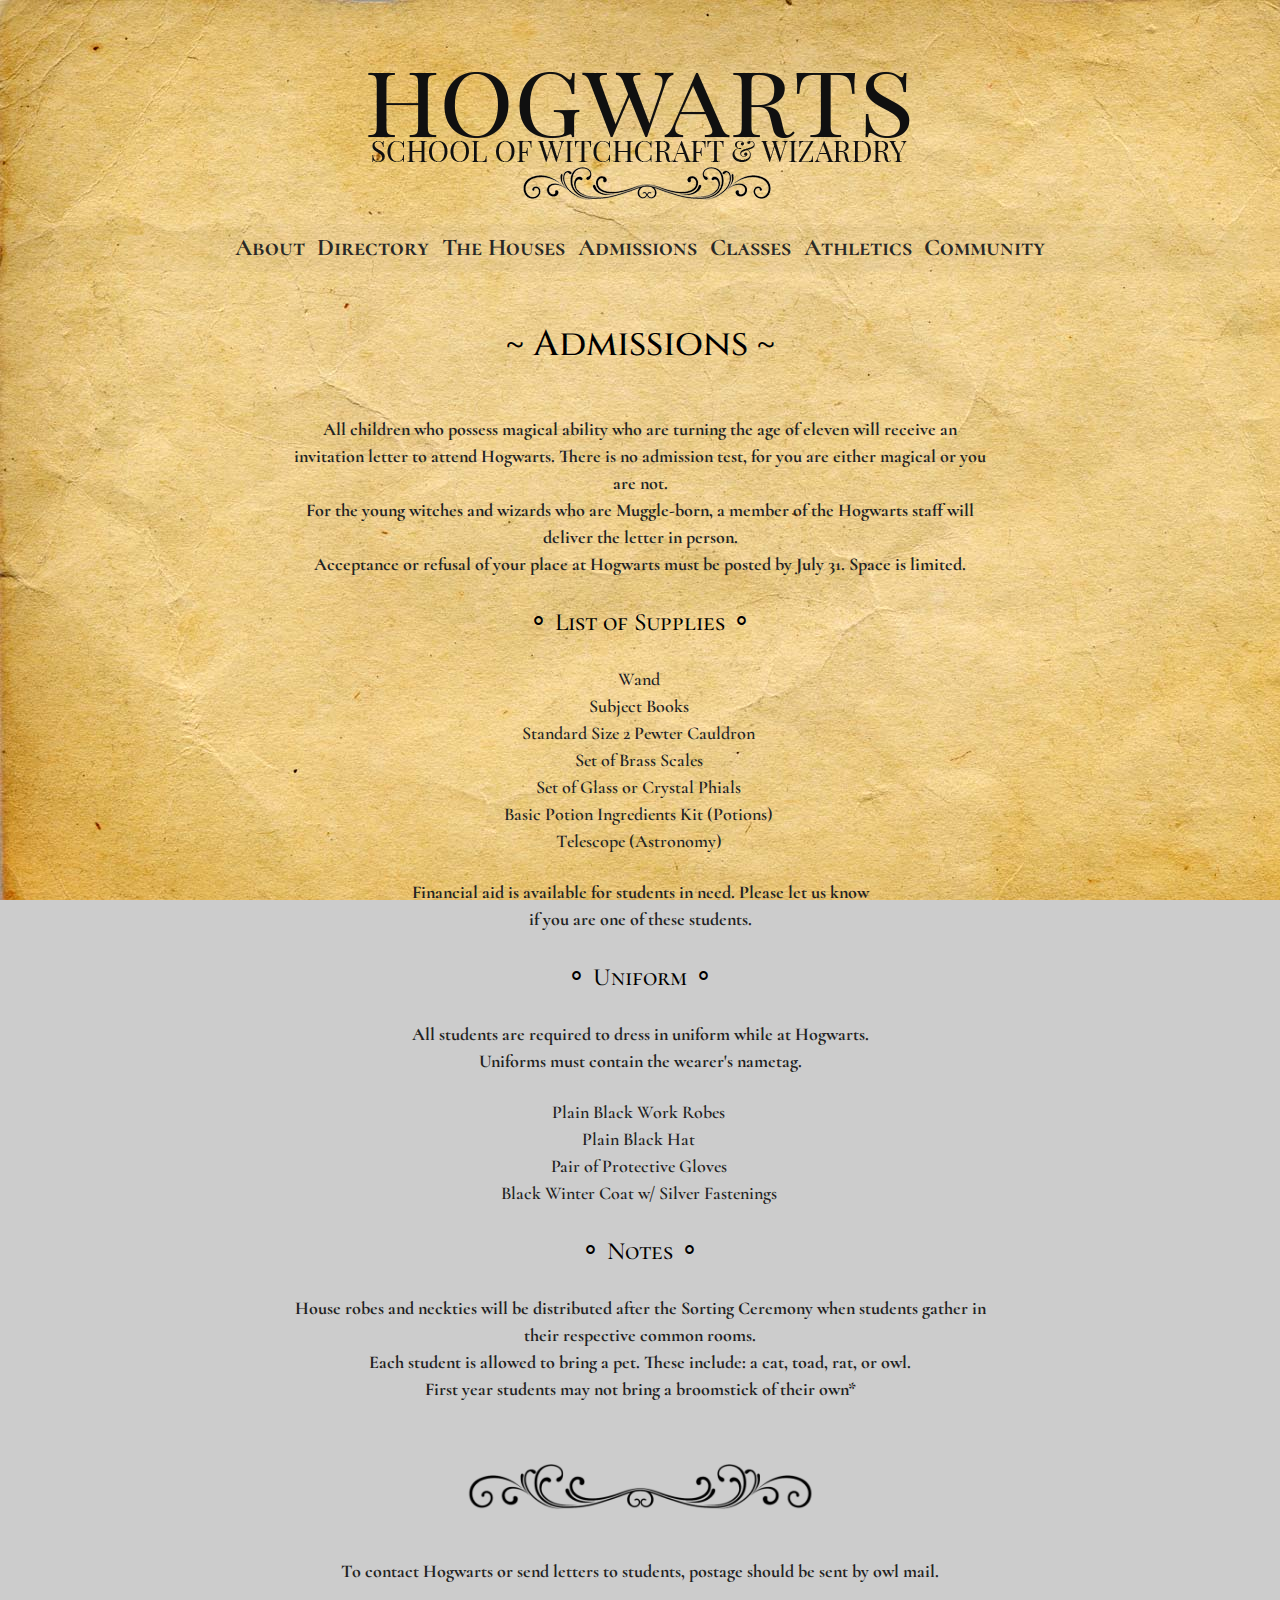
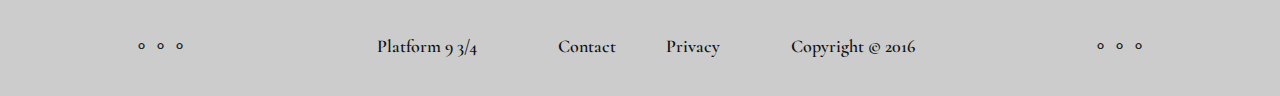
==== commit 9446ee70: "Add files via upload" ====
--- a/admissions.html
+++ b/admissions.html
@@ -16,14 +16,6 @@
   <link rel="stylesheet" href="css/owl.carousel.min.css">
   <link rel="stylesheet" href="css/owl.theme.default.min.css">
   <link href="https://fonts.googleapis.com/css?family=Cinzel|Cormorant|Cormorant+SC" rel="stylesheet">
-
-  <style>
-  body {
-      background-image: url("img/parchment.jpg");
-      background-color: #cccccc;
-      background-attachment: fixed;
-  }
-  </style>
 
 </head>
 
--- a/css/main.css
+++ b/css/main.css
@@ -2,7 +2,11 @@
 
 body  {
     cursor: url('http://www.rw-designer.com/cursor-extern.php?id=26747'), default;
-}
+    background-image: url("../img/parchment.jpg");
+    background-color: #cccccc;
+    background-attachment: fixed;
+}
+
 
 body.table {
     cursor: url('http://www.rw-designer.com/cursor-extern.php?id=26747'), default;
@@ -37,6 +41,10 @@
 
 nav {
 
+}
+
+div.classes {
+  padding: 20px;
 }
 
 @media screen and (max-device-width: 480px) {
@@ -88,8 +96,16 @@
     font-family: 'Cinzel', serif;
     color: #000;
     font-size: 45px;
-
-}
+}
+
+@media (min-width: 450px) {
+  h1 {
+    text-align: center;
+    font-family: 'Cinzel', serif;
+    color: #000;
+    font-size: 30px;
+  }}
+
 
 h2 {
     text-align: center;
@@ -109,7 +125,7 @@
     text-align: center;
     font-family: 'Cinzel', serif;
     color: #000;
-    font-size: 20px;
+    font-size: 25px;
 }
 
 h5 {
@@ -135,14 +151,32 @@
     font-weight: 600;
 }
 
+@media (min-width: 450px) {
 h1::before {
     content: "~";
 }
 
 h1::after {
     content: "~";
-}
-
+}}
+
+@media (min-width: 450px) {
+h2::before {
+    content: "⚬";
+}
+
+h2::after {
+    content: "⚬";
+}}
+
+@media (min-width: 450px) {
+h3::before {
+    content: "⚬";
+}
+
+h3::after {
+    content: "⚬";
+}}
 
 h1{
 
@@ -274,6 +308,80 @@
     font-size: 19px;
 }
 
+table.table-stack {
+  width: 100%;
+}
+
+table.table-stack thead {
+  border: none;
+  clip: rect(0 0 0 0);
+  height: 1px;
+  margin: -1px;
+  overflow: hidden;
+  padding: 0;
+  position: absolute !important;
+  width: 1px;
+}
+
+table.table-stack tbody tr {
+  border: 1px solid #000;
+  display: block;
+  margin-bottom: 0.4rem;
+  padding: 0.4rem;
+}
+
+table.table-stack td {
+  display: block;
+  text-align: right;
+}
+
+table.table-stack td:before {
+  content: attr(aria-label);
+  float: left;
+  font-weight: 500;
+  color: #000;
+}
+
+@media (max-width: 719px) {
+  table.table-stack-sm {
+    width: 100%;
+  }
+
+  table.table-stack-sm thead {
+    border: none;
+    clip: rect(0 0 0 0);
+    height: 1px;
+    margin: -1px;
+    overflow: hidden;
+    padding: 0;
+    position: absolute !important;
+    width: 1px;
+  }
+
+  table.table-stack-sm tbody tr {
+    border: 1px solid #000;
+    display: block;
+    margin-bottom: 0.4rem;
+    padding: 0.4rem;
+  }
+
+  table.table-stack-sm td {
+    display: block;
+    text-align: right;
+  }
+
+  table.table-stack-sm td:before {
+    content: attr(aria-label);
+    float: left;
+    font-weight: 400;
+    color: #000;
+  }
+
+  table.table-stack-sm tfoot td {
+    display: block;
+    text-align: left;
+  }
+}
 @media (max-width: 650px) {
   table.directory {
     width: 100%;
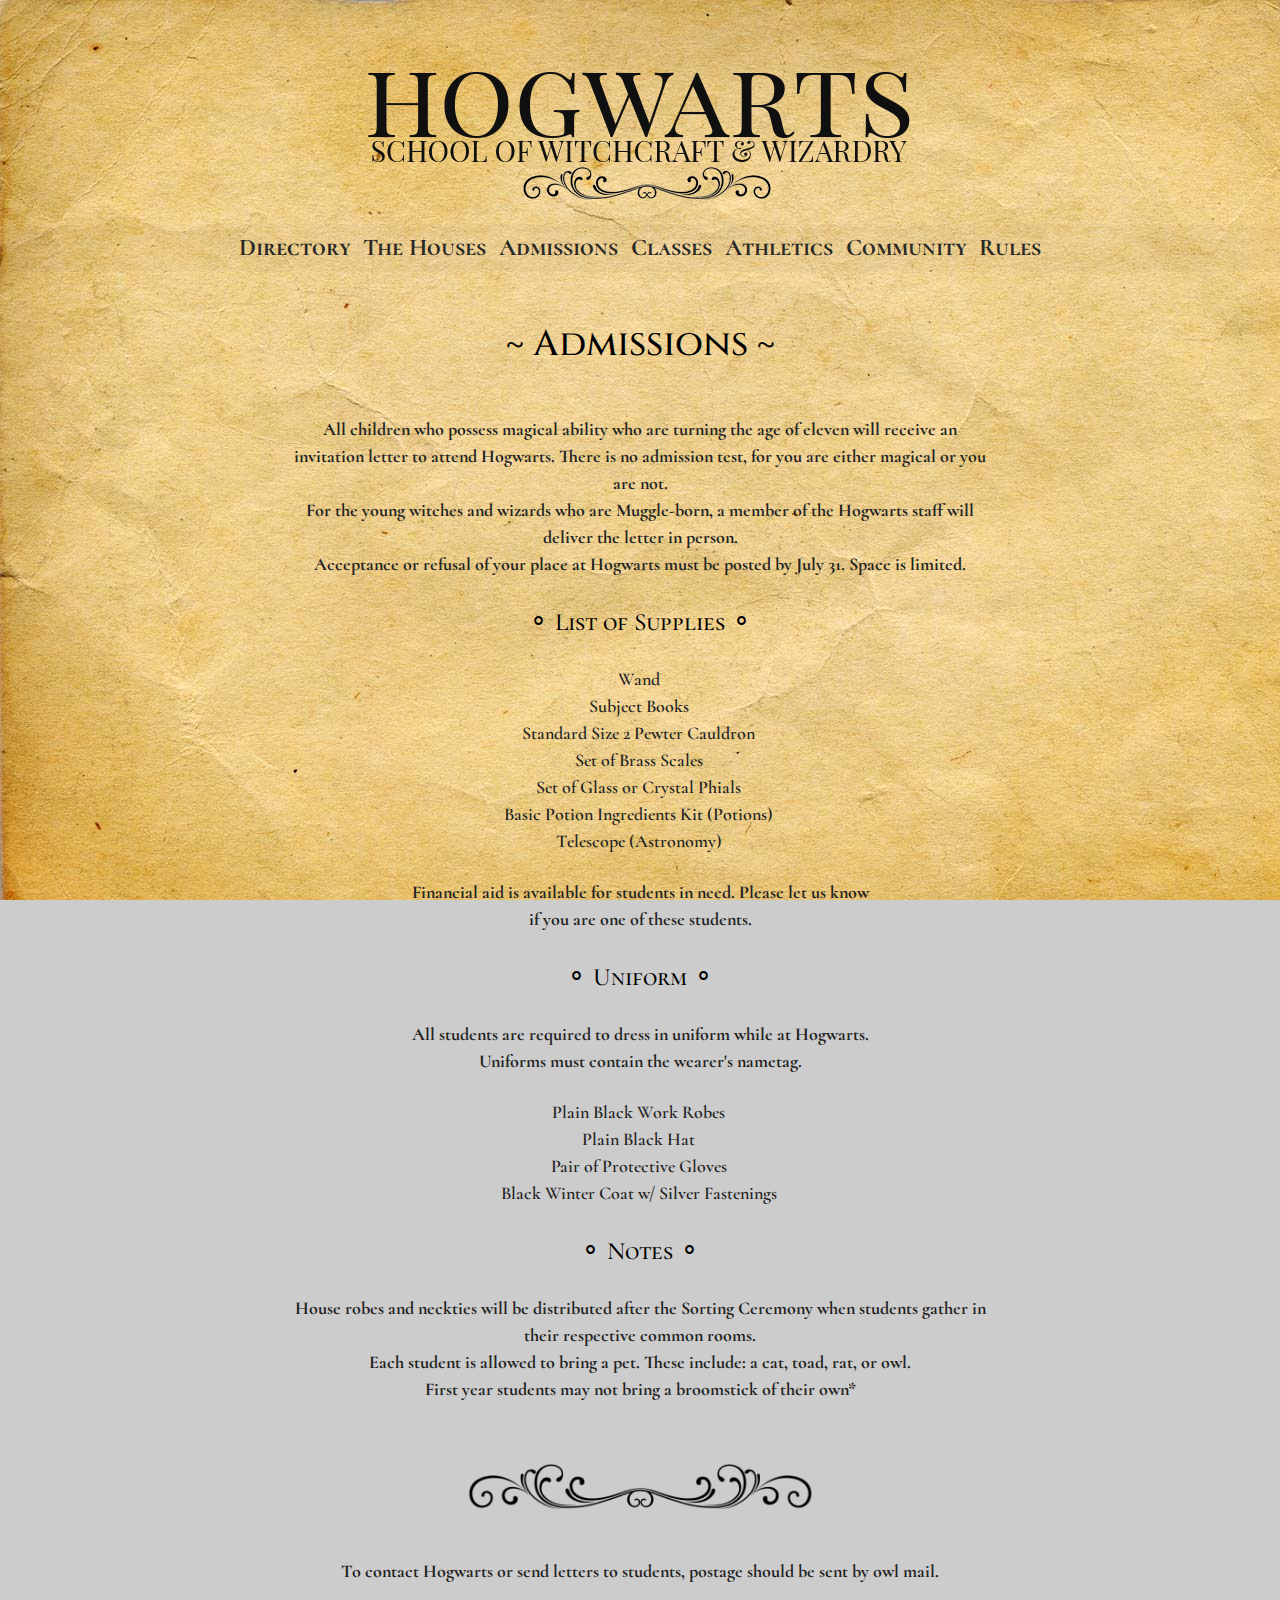
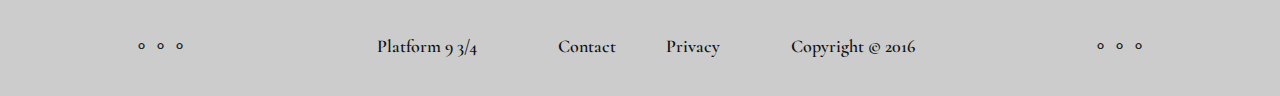
==== commit 619db48d: "Add files via upload" ====
--- a/admissions.html
+++ b/admissions.html
@@ -38,13 +38,13 @@
            <button class="menu-dismiss" aria-label="Dismiss navigation">&times;</button>
 
            <ul>
-             <li><a href="about.html">About</a></li>
              <li><a href="directory.html">Directory</a></li>
              <li><a href="houses.html">The Houses</a></li>
              <li><a href="admissions.html">Admissions</a></li>
              <li><a href="classes.html">Classes</a></li>
              <li><a href="athletics.html">Athletics</a></li>
              <li><a href="community.html">Community</a></li>
+             <li><a href="rules.html">Rules</a></li>
            </ul>
          </div>
        </nav>
